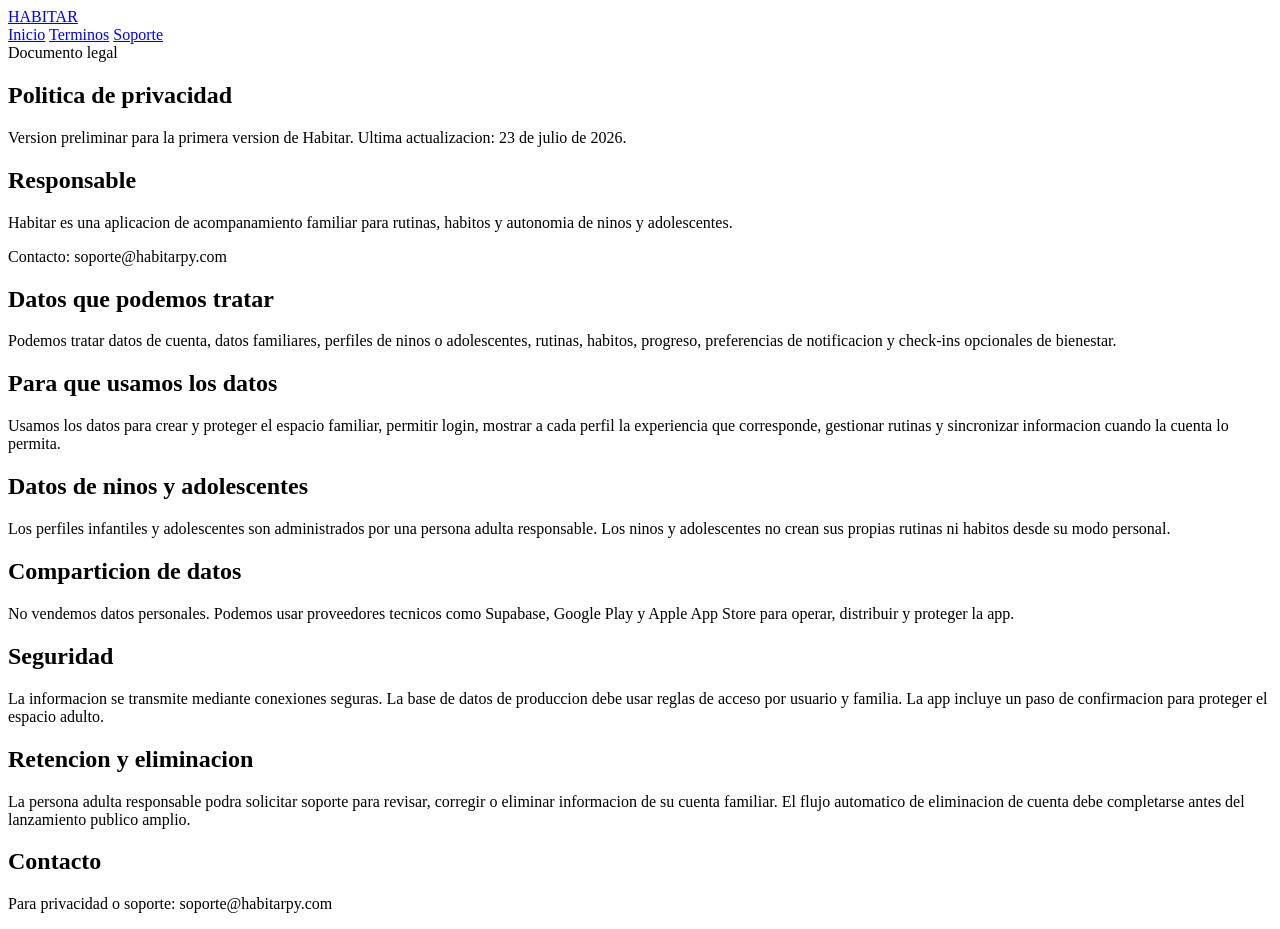
==== sites/habitarpy/privacy/index.html @ 93874bcc "Add Habitarpy public legal site" ====
<!doctype html>
<html lang="es">
  <head>
    <meta charset="utf-8" />
    <meta name="viewport" content="width=device-width, initial-scale=1" />
    <title>Politica de privacidad | Habitar</title>
    <meta
      name="description"
      content="Politica de privacidad de Habitar."
    />
    <link rel="stylesheet" href="/styles.css" />
  </head>
  <body>
    <main class="shell">
      <header class="topbar">
        <a class="brand" href="/">HABITAR</a>
        <nav class="nav" aria-label="Principal">
          <a href="/">Inicio</a>
          <a href="/terms/">Terminos</a>
          <a href="mailto:soporte@habitarpy.com">Soporte</a>
        </nav>
      </header>

      <article class="legal-card">
        <div class="eyebrow">Documento legal</div>
        <h1>Politica de privacidad</h1>
        <p class="lead">
          Version preliminar para la primera version de Habitar. Ultima
          actualizacion: 23 de julio de 2026.
        </p>

        <section>
          <h2>Responsable</h2>
          <p>
            Habitar es una aplicacion de acompanamiento familiar para rutinas,
            habitos y autonomia de ninos y adolescentes.
          </p>
          <p>Contacto: soporte@habitarpy.com</p>
        </section>

        <section>
          <h2>Datos que podemos tratar</h2>
          <p>
            Podemos tratar datos de cuenta, datos familiares, perfiles de
            ninos o adolescentes, rutinas, habitos, progreso, preferencias de
            notificacion y check-ins opcionales de bienestar.
          </p>
        </section>

        <section>
          <h2>Para que usamos los datos</h2>
          <p>
            Usamos los datos para crear y proteger el espacio familiar,
            permitir login, mostrar a cada perfil la experiencia que
            corresponde, gestionar rutinas y sincronizar informacion cuando la
            cuenta lo permita.
          </p>
        </section>

        <section>
          <h2>Datos de ninos y adolescentes</h2>
          <p>
            Los perfiles infantiles y adolescentes son administrados por una
            persona adulta responsable. Los ninos y adolescentes no crean sus
            propias rutinas ni habitos desde su modo personal.
          </p>
        </section>

        <section>
          <h2>Comparticion de datos</h2>
          <p>
            No vendemos datos personales. Podemos usar proveedores tecnicos
            como Supabase, Google Play y Apple App Store para operar,
            distribuir y proteger la app.
          </p>
        </section>

        <section>
          <h2>Seguridad</h2>
          <p>
            La informacion se transmite mediante conexiones seguras. La base de
            datos de produccion debe usar reglas de acceso por usuario y
            familia. La app incluye un paso de confirmacion para proteger el
            espacio adulto.
          </p>
        </section>

        <section>
          <h2>Retencion y eliminacion</h2>
          <p>
            La persona adulta responsable podra solicitar soporte para revisar,
            corregir o eliminar informacion de su cuenta familiar. El flujo
            automatico de eliminacion de cuenta debe completarse antes del
            lanzamiento publico amplio.
          </p>
        </section>

        <section>
          <h2>Contacto</h2>
          <p>Para privacidad o soporte: soporte@habitarpy.com</p>
        </section>
      </article>
    </main>
  </body>
</html>
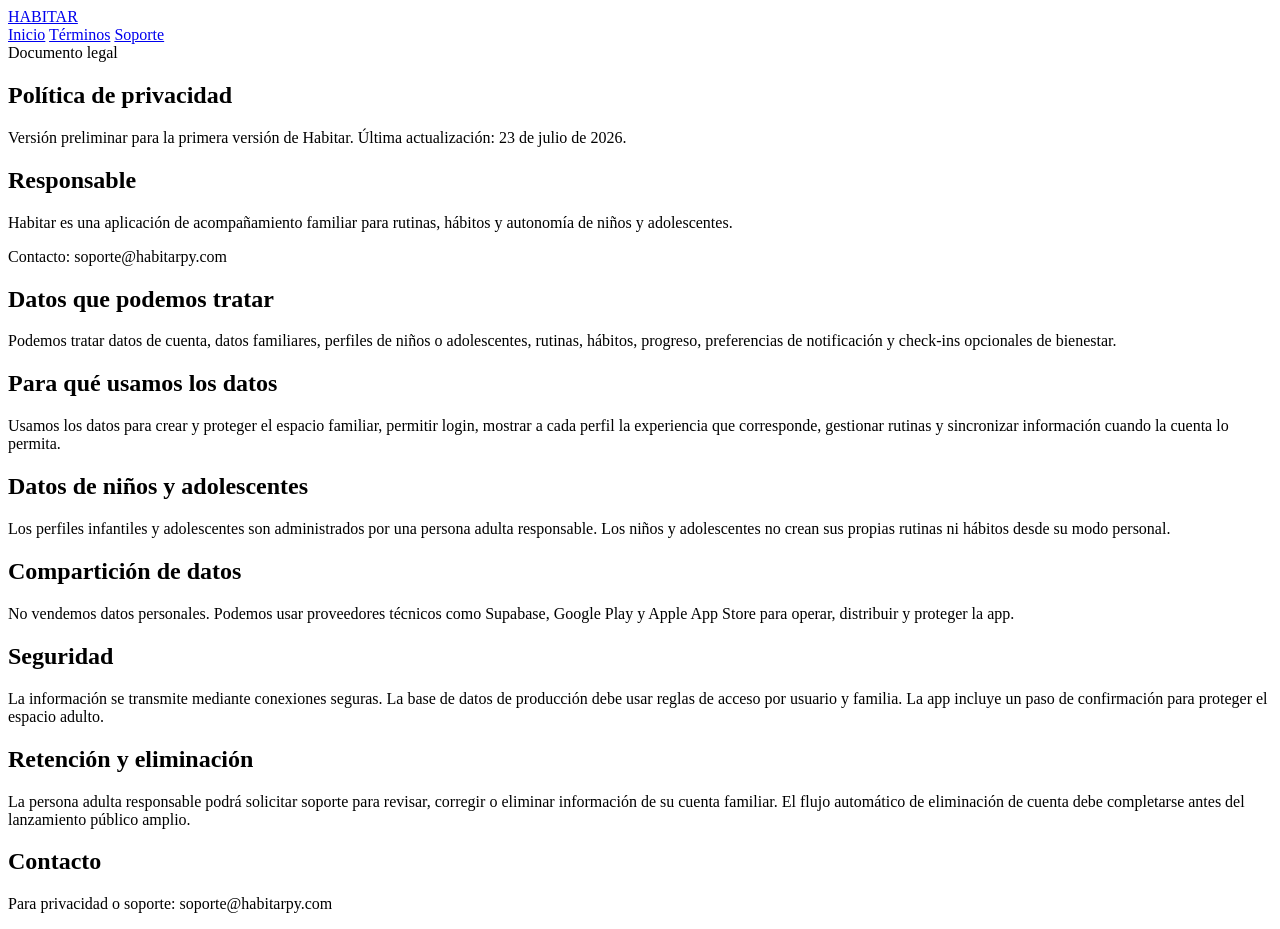
==== commit 98811edb: "Polish Spanish copy and encoding" ====
--- a/sites/habitarpy/privacy/index.html
+++ b/sites/habitarpy/privacy/index.html
@@ -3,10 +3,10 @@
   <head>
     <meta charset="utf-8" />
     <meta name="viewport" content="width=device-width, initial-scale=1" />
-    <title>Politica de privacidad | Habitar</title>
+    <title>Política de privacidad | Habitar</title>
     <meta
       name="description"
-      content="Politica de privacidad de Habitar."
+      content="Política de privacidad de Habitar."
     />
     <link rel="stylesheet" href="/styles.css" />
   </head>
@@ -16,24 +16,24 @@
         <a class="brand" href="/">HABITAR</a>
         <nav class="nav" aria-label="Principal">
           <a href="/">Inicio</a>
-          <a href="/terms/">Terminos</a>
+          <a href="/terms/">Términos</a>
           <a href="mailto:soporte@habitarpy.com">Soporte</a>
         </nav>
       </header>
 
       <article class="legal-card">
         <div class="eyebrow">Documento legal</div>
-        <h1>Politica de privacidad</h1>
+        <h1>Política de privacidad</h1>
         <p class="lead">
-          Version preliminar para la primera version de Habitar. Ultima
-          actualizacion: 23 de julio de 2026.
+          Versión preliminar para la primera versión de Habitar. Última
+          actualización: 23 de julio de 2026.
         </p>
 
         <section>
           <h2>Responsable</h2>
           <p>
-            Habitar es una aplicacion de acompanamiento familiar para rutinas,
-            habitos y autonomia de ninos y adolescentes.
+            Habitar es una aplicación de acompañamiento familiar para rutinas,
+            hábitos y autonomía de niños y adolescentes.
           </p>
           <p>Contacto: soporte@habitarpy.com</p>
         </section>
@@ -42,34 +42,34 @@
           <h2>Datos que podemos tratar</h2>
           <p>
             Podemos tratar datos de cuenta, datos familiares, perfiles de
-            ninos o adolescentes, rutinas, habitos, progreso, preferencias de
-            notificacion y check-ins opcionales de bienestar.
+            niños o adolescentes, rutinas, hábitos, progreso, preferencias de
+            notificación y check-ins opcionales de bienestar.
           </p>
         </section>
 
         <section>
-          <h2>Para que usamos los datos</h2>
+          <h2>Para qué usamos los datos</h2>
           <p>
             Usamos los datos para crear y proteger el espacio familiar,
             permitir login, mostrar a cada perfil la experiencia que
-            corresponde, gestionar rutinas y sincronizar informacion cuando la
+            corresponde, gestionar rutinas y sincronizar información cuando la
             cuenta lo permita.
           </p>
         </section>
 
         <section>
-          <h2>Datos de ninos y adolescentes</h2>
+          <h2>Datos de niños y adolescentes</h2>
           <p>
             Los perfiles infantiles y adolescentes son administrados por una
-            persona adulta responsable. Los ninos y adolescentes no crean sus
-            propias rutinas ni habitos desde su modo personal.
+            persona adulta responsable. Los niños y adolescentes no crean sus
+            propias rutinas ni hábitos desde su modo personal.
           </p>
         </section>
 
         <section>
-          <h2>Comparticion de datos</h2>
+          <h2>Compartición de datos</h2>
           <p>
-            No vendemos datos personales. Podemos usar proveedores tecnicos
+            No vendemos datos personales. Podemos usar proveedores técnicos
             como Supabase, Google Play y Apple App Store para operar,
             distribuir y proteger la app.
           </p>
@@ -78,20 +78,20 @@
         <section>
           <h2>Seguridad</h2>
           <p>
-            La informacion se transmite mediante conexiones seguras. La base de
-            datos de produccion debe usar reglas de acceso por usuario y
-            familia. La app incluye un paso de confirmacion para proteger el
+            La información se transmite mediante conexiones seguras. La base de
+            datos de producción debe usar reglas de acceso por usuario y
+            familia. La app incluye un paso de confirmación para proteger el
             espacio adulto.
           </p>
         </section>
 
         <section>
-          <h2>Retencion y eliminacion</h2>
+          <h2>Retención y eliminación</h2>
           <p>
-            La persona adulta responsable podra solicitar soporte para revisar,
-            corregir o eliminar informacion de su cuenta familiar. El flujo
-            automatico de eliminacion de cuenta debe completarse antes del
-            lanzamiento publico amplio.
+            La persona adulta responsable podrá solicitar soporte para revisar,
+            corregir o eliminar información de su cuenta familiar. El flujo
+            automático de eliminación de cuenta debe completarse antes del
+            lanzamiento público amplio.
           </p>
         </section>
 
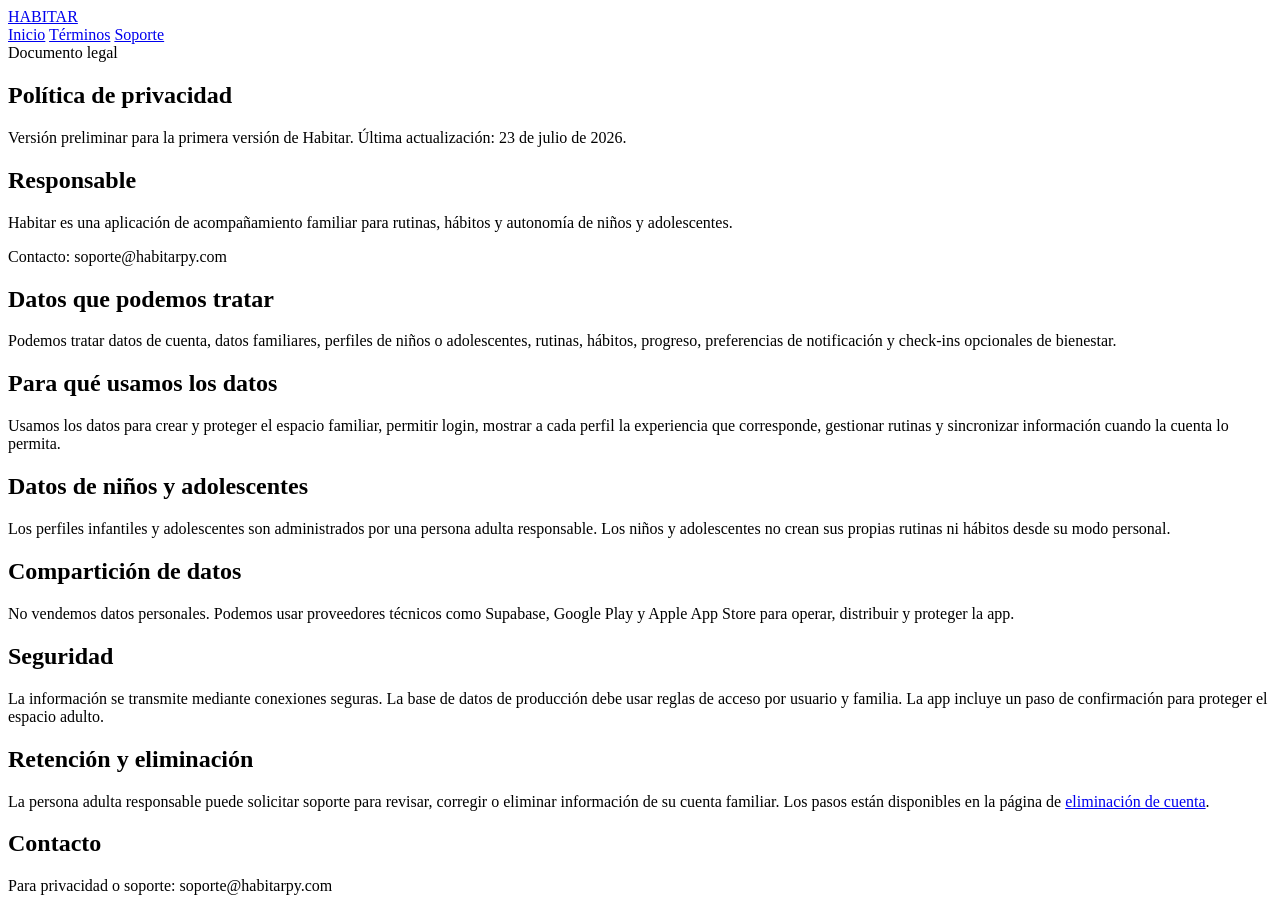
==== commit 655ddc80: "Add account deletion instructions page" ====
--- a/sites/habitarpy/privacy/index.html
+++ b/sites/habitarpy/privacy/index.html
@@ -88,10 +88,10 @@
         <section>
           <h2>Retención y eliminación</h2>
           <p>
-            La persona adulta responsable podrá solicitar soporte para revisar,
-            corregir o eliminar información de su cuenta familiar. El flujo
-            automático de eliminación de cuenta debe completarse antes del
-            lanzamiento público amplio.
+            La persona adulta responsable puede solicitar soporte para revisar,
+            corregir o eliminar información de su cuenta familiar. Los pasos
+            están disponibles en la página de
+            <a href="/account-deletion/">eliminación de cuenta</a>.
           </p>
         </section>
 
